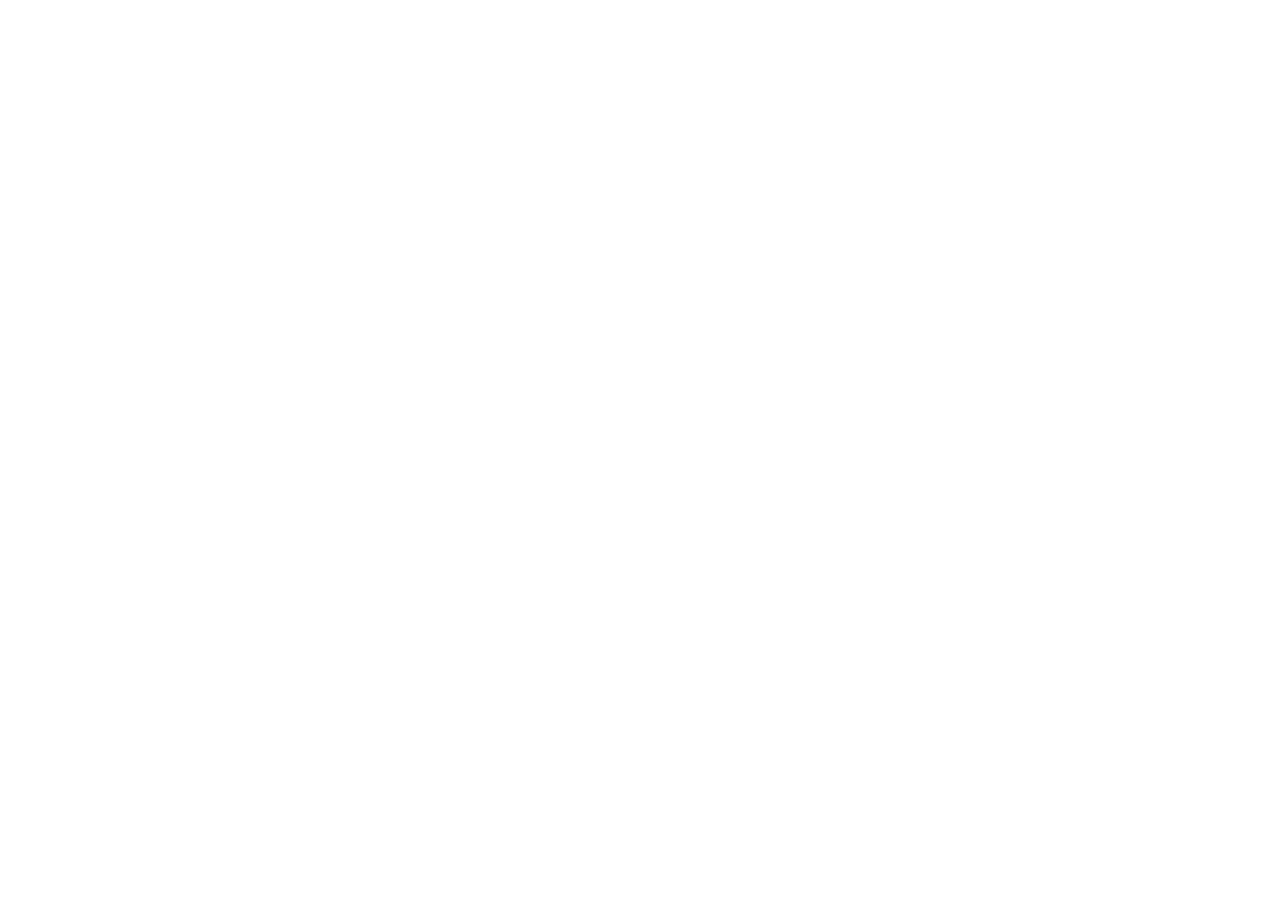
==== js-task_10/index.html @ 5cebc455 "Merge branch 'master' into e.kulesh" ====
<!DOCTYPE html>
<html lang="en">
<head>
    <meta charset="UTF-8">
    <meta name="viewport" content="width=device-width, initial-scale=1.0">
    <title>Document</title>  
</head>
<body>
<script src="js/script.js"></script>
</body>
</html>
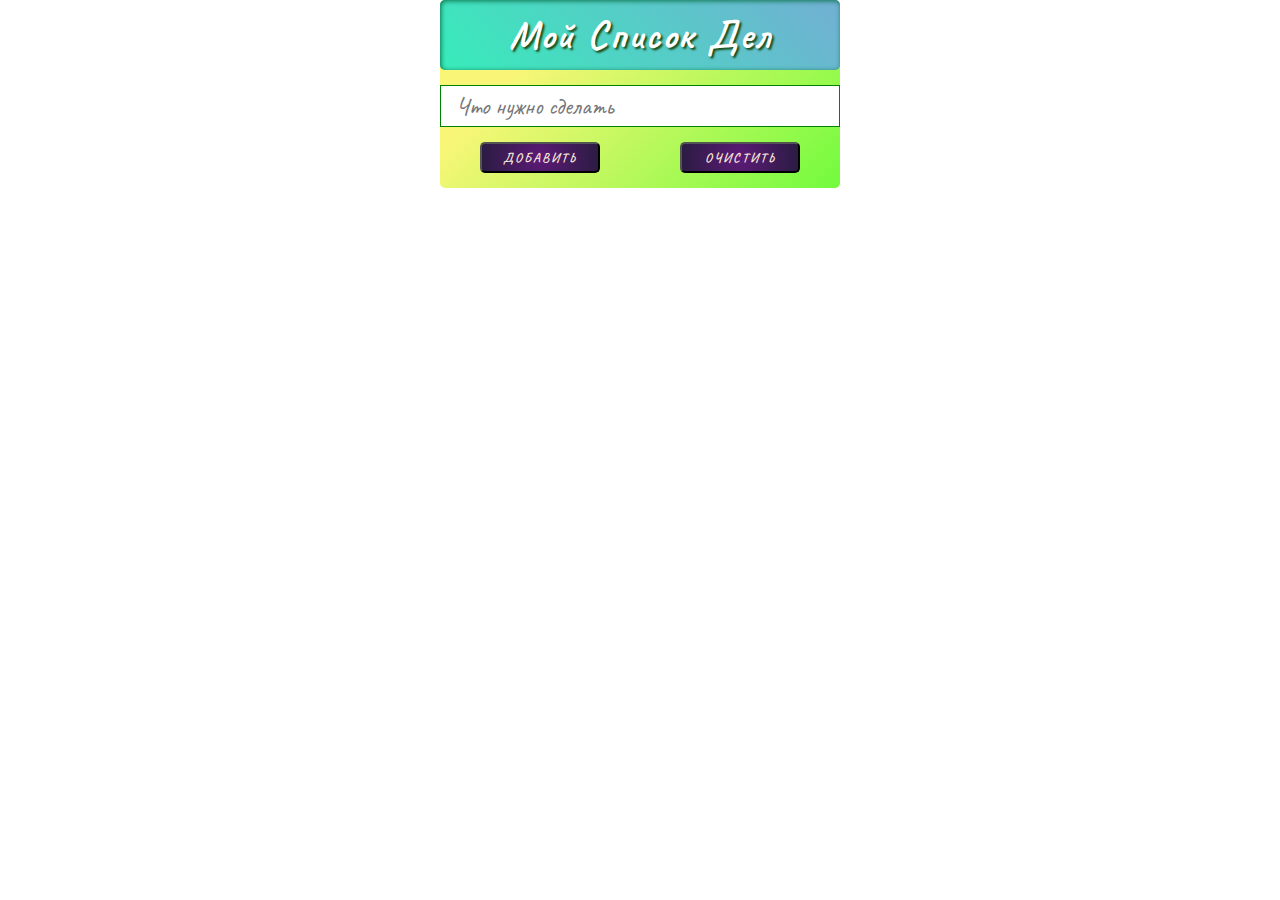
==== commit ea2aa561: "todo list" ====
--- a/js-task_10/index.html
+++ b/js-task_10/index.html
@@ -3,9 +3,27 @@
 <head>
     <meta charset="UTF-8">
     <meta name="viewport" content="width=device-width, initial-scale=1.0">
-    <title>Document</title>  
+    <title>To Do List on JS</title>
+    <link rel="preconnect" href="https://fonts.googleapis.com">
+    <link rel="preconnect" href="https://fonts.gstatic.com" crossorigin>
+    <link href="https://fonts.googleapis.com/css2?family=Caveat:wght@400;600;700&display=swap" rel="stylesheet">
+    <link rel="stylesheet" href="https://use.fontawesome.com/releases/v5.6.1/css/all.css" rel="stylesheet">
+    <link rel="stylesheet" href="style.css">
 </head>
 <body>
+    <div class="todo">
+        <h1>Мой список дел</h1>
+        <div class="todo__input">
+            <div class="todo__add"></div>
+            <h3 class="total"></h3>
+            <input class="todo__text" type="text" placeholder="Что нужно сделать">
+        </div>
+        <div class="buttons">
+            <button class="add">Добавить</button>
+            <button class="clear">Очистить</button>
+        </div>
+    </div>
+    
 <script src="js/script.js"></script>
 </body>
 </html>--- a/js-task_10/style.css
+++ b/js-task_10/style.css
@@ -0,0 +1,114 @@
+* {
+ margin: 0;
+ padding: 0;
+ box-sizing: border-box;   
+}
+
+body {
+    font-family: 'Caveat', cursive;
+    font-size: 24px;
+    font-weight: normal;
+}
+.todo {
+    max-width: 400px;
+    margin: 0 auto;
+    background: -webkit-linear-gradient(135deg, rgb(249, 246, 119) 25%, rgb(114, 251, 61));
+    background: -moz-linear-gradient(135deg, rgb(249, 246, 119) 25%, rgb(114, 251, 61));
+    background: linear-gradient(135deg, rgb(249, 246, 119) 25%, rgb(114, 251, 61));
+    border-radius: 5px;
+    padding-bottom: 15px;
+}
+
+h1 {
+    font-size: 40px;
+    font-weight: 700;
+    text-transform: capitalize;
+    text-align: center;
+    background: -webkit-linear-gradient(45deg, #37ecba, #72afd3);
+    background: -moz-linear-gradient(45deg, #37ecba, #72afd3);
+    background: linear-gradient(45deg, #37ecba, #72afd3);
+    color: rgb(255, 255, 255);
+    padding: 10px 0px;
+    border-radius: 5px;
+    box-shadow: inset 1px 1px 5px rgb(11, 114, 75);
+    letter-spacing: 2px;
+    text-shadow: 2px 2px 2px rgb(26, 77, 26);
+    margin-bottom: 15px;
+}
+.todo__add {
+    margin-bottom: 10px;
+    padding: 0px 5px;
+    
+}
+.todo__item {
+    display: flex;
+    align-items: center;
+    justify-content: space-between;
+}
+
+.btn-complete.checked,
+.description.checked {
+    text-decoration: line-through;
+    opacity: 0.5;
+}
+
+.btn-complete {
+    display: block;
+    width: 20px;
+    height: 20px;
+}
+
+.description {
+    width: 70%;
+}
+.total {
+    text-align: center;
+    color: #5d1a78;
+    margin-bottom: 10px;
+}
+
+.todo__text {
+    width: 100%;
+    padding: 5px 15px;
+    border: 1px solid green;
+    margin-bottom: 15px;
+    font-family: 'Caveat', cursive;
+    font-size: 24px;
+}
+
+.todo__text:focus {
+    background: -webkit-linear-gradient(45deg, #37ecba, #72afd3);
+    background: -moz-linear-gradient(45deg, #37ecba, #72afd3);
+    background: linear-gradient(45deg, #37ecba, #72afd3);
+    font-family: 'Caveat', cursive;
+    font-size: 24px;
+}
+
+.buttons {
+    display: flex;
+    justify-content: space-around;
+}
+
+button {
+    width: 30%;
+    border-radius: 5px;
+    font-family: 'Caveat', cursive;
+    font-weight: 600;
+    letter-spacing: 2px;
+    color: antiquewhite;
+    background: radial-gradient(circle, #5d1a78, #2a1c42);
+    padding: 5px 0;
+    text-transform: uppercase;
+}
+.edit, .save, .delete {
+    width: 24px;
+    height: 28px;
+    line-height: 0.5;
+}
+
+.edit::after {
+    display: block;
+    content: '\f303';
+    font-family: 'Font Awesome 5 Free', 'Font Awesome 5 Brands';
+    font-weight: 900;
+}
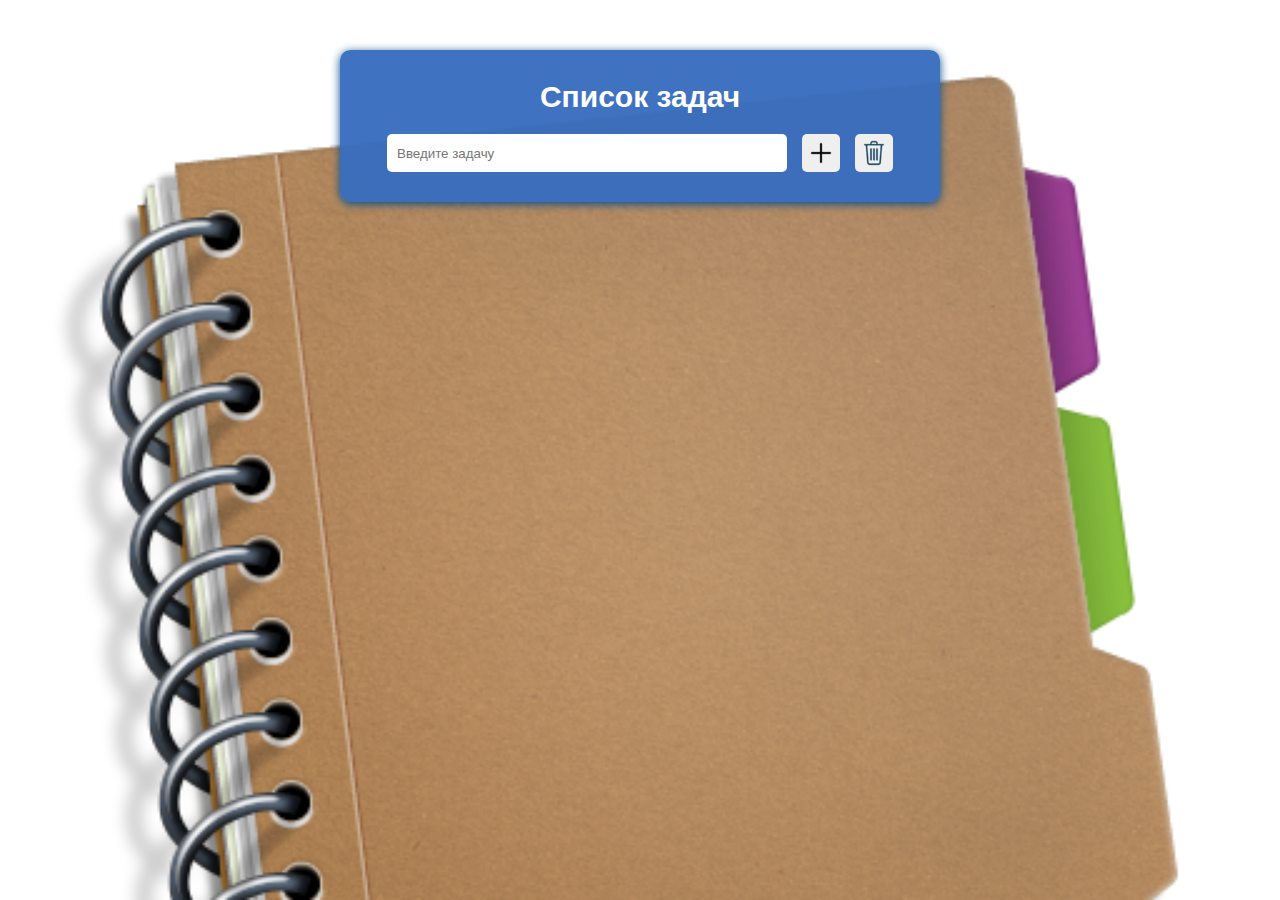
==== commit 8d61b47c: "Merge 66e4eb9d5daf09b6e90839def292b7a2f074d8b6 into 9b7c58b710dcf8bfab9686c5cd806eb273e111ee" ====
--- a/js-task_10/index.html
+++ b/js-task_10/index.html
@@ -3,27 +3,24 @@
 <head>
     <meta charset="UTF-8">
     <meta name="viewport" content="width=device-width, initial-scale=1.0">
-    <title>To Do List on JS</title>
-    <link rel="preconnect" href="https://fonts.googleapis.com">
-    <link rel="preconnect" href="https://fonts.gstatic.com" crossorigin>
-    <link href="https://fonts.googleapis.com/css2?family=Caveat:wght@400;600;700&display=swap" rel="stylesheet">
-    <link rel="stylesheet" href="https://use.fontawesome.com/releases/v5.6.1/css/all.css" rel="stylesheet">
     <link rel="stylesheet" href="style.css">
+    <title>Document</title>  
 </head>
 <body>
-    <div class="todo">
-        <h1>Мой список дел</h1>
-        <div class="todo__input">
-            <div class="todo__add"></div>
-            <h3 class="total"></h3>
-            <input class="todo__text" type="text" placeholder="Что нужно сделать">
-        </div>
-        <div class="buttons">
-            <button class="add">Добавить</button>
-            <button class="clear">Очистить</button>
-        </div>
+    <div class="container">
+       <div class="task_list">
+            <h1>Список задач</h1>
+           <div class="create_new_task">
+               <input type="text" class="message" placeholder="Введите задачу">
+               <button class="add bst" title="Добавить задачу!"></button>
+               <button class="edit bst" title="Редактировать задачу!"></button>
+               <button class="remove bst" title="Очистить весь список!"></button>
+           </div>
+           <div class="wrapper">
+               <ul class="task"></ul>
+           </div>
+       </div>
     </div>
-    
-<script src="js/script.js"></script>
+    <script src="scripts.js"></script>
 </body>
 </html>--- a/js-task_10/style.css
+++ b/js-task_10/style.css
@@ -1,114 +1,140 @@
 * {
- margin: 0;
- padding: 0;
- box-sizing: border-box;   
+    margin: 0;
+    padding: 0;
+    box-sizing: border-box;
 }
-
 body {
-    font-family: 'Caveat', cursive;
-    font-size: 24px;
-    font-weight: normal;
+    background-image: url(img/todolist2.png);
+    background-size: cover;
+    font-family: sans-serif;
+ }
+  
+  .container {
+    margin: 0 auto;
+    padding-top: 50px; }
+  
+  .important {
+    font-weight: bolder;
+    font-size: 16px;
+    color:rgb(221, 218, 20);
+  }
+  
+  .task_list {
+    max-width: 600px;
+    display: flex;
+    flex-direction: column;
+    margin: 0 auto;
+    background-color:#376dbef5;
+    padding: 30px;
+    border-radius: 10px;
+    -webkit-box-shadow: 0 2px 10px 0 #074b83;
+    box-shadow: 0 2px 10px 0 #074b83; }
+  
+    h1 {
+    text-align: center;
+    margin-top: 0;
+    margin-bottom: 20px;
+    color: #fff;
+    font-size: 30px; }
+  
+    .create_new_task{
+    display: flex;
+    justify-content: center;
+    align-items: flex-end;
+    text-align: center; }
+  
+    input[type=text] {
+    width: 400px;
+    height: 38px;
+    padding: 10px;
+    border: 0px solid;
+    outline-color:green;
+    outline-width:1px;
+    border-radius: 5px;
 }
-.todo {
-    max-width: 400px;
-    margin: 0 auto;
-    background: -webkit-linear-gradient(135deg, rgb(249, 246, 119) 25%, rgb(114, 251, 61));
-    background: -moz-linear-gradient(135deg, rgb(249, 246, 119) 25%, rgb(114, 251, 61));
-    background: linear-gradient(135deg, rgb(249, 246, 119) 25%, rgb(114, 251, 61));
+  
+    button {
+    padding: 10px;
+    width: 38px;
+    height: 38px;
+    cursor: pointer;
+    border: none;
     border-radius: 5px;
-    padding-bottom: 15px;
 }
-
-h1 {
-    font-size: 40px;
-    font-weight: 700;
-    text-transform: capitalize;
-    text-align: center;
-    background: -webkit-linear-gradient(45deg, #37ecba, #72afd3);
-    background: -moz-linear-gradient(45deg, #37ecba, #72afd3);
-    background: linear-gradient(45deg, #37ecba, #72afd3);
-    color: rgb(255, 255, 255);
-    padding: 10px 0px;
+    button.bst {
+        background-position: center;
+        background-repeat: no-repeat;
+        margin-left: 15px;
+        transition-duration: .5s
+    }
+    button.add {
+        background-image: url(img/add.png);
+    }
+    button.remove {
+        background-image: url(img/rem.png);
+    }
+    button.edit {
+        display: none;
+        background-image: url(img/edit.png);
+    }
+    button.add:hover {
+        background-color: green;
+    }
+    button.remove:hover {
+        background-color: red;
+    }
+    button.edit:hover {
+        background-color: rgb(255, 136, 0);
+    }
+    .task {
+    padding-left: 0; }
+    .task li {
+        display: grid;
+        grid-template-columns: 9fr 1fr 1fr;
+        flex-direction: row;
+        justify-content: space-between;
+        flex-wrap: wrap;
+        align-items: center;
+        color:white;
+        padding: 1em;
+        list-style-type: none; }
+    .task li:not(:last-child) {
+        border-bottom: 1px solid rgb(255, 255, 255); }
+  
+  input[type=checkbox] {
+    opacity: 0;
+    position: absolute;
+ }
+  
+  input[type=checkbox], label {
+    display: inline-block;
+    vertical-align: middle;
+    margin: 5px;
+    cursor: pointer; }
+  
+  input[type=checkbox] + label:before {
+    content: '';
+    background: #376dbef5;
     border-radius: 5px;
-    box-shadow: inset 1px 1px 5px rgb(11, 114, 75);
-    letter-spacing: 2px;
-    text-shadow: 2px 2px 2px rgb(26, 77, 26);
-    margin-bottom: 15px;
-}
-.todo__add {
-    margin-bottom: 10px;
-    padding: 0px 5px;
-    
-}
-.todo__item {
-    display: flex;
-    align-items: center;
-    justify-content: space-between;
-}
-
-.btn-complete.checked,
-.description.checked {
-    text-decoration: line-through;
-    opacity: 0.5;
-}
-
-.btn-complete {
-    display: block;
-    width: 20px;
-    height: 20px;
-}
-
-.description {
-    width: 70%;
-}
-.total {
-    text-align: center;
-    color: #5d1a78;
-    margin-bottom: 10px;
-}
-
-.todo__text {
-    width: 100%;
-    padding: 5px 15px;
-    border: 1px solid green;
-    margin-bottom: 15px;
-    font-family: 'Caveat', cursive;
-    font-size: 24px;
-}
-
-.todo__text:focus {
-    background: -webkit-linear-gradient(45deg, #37ecba, #72afd3);
-    background: -moz-linear-gradient(45deg, #37ecba, #72afd3);
-    background: linear-gradient(45deg, #37ecba, #72afd3);
-    font-family: 'Caveat', cursive;
-    font-size: 24px;
-}
-
-.buttons {
-    display: flex;
-    justify-content: space-around;
-}
-
-button {
-    width: 30%;
-    border-radius: 5px;
-    font-family: 'Caveat', cursive;
-    font-weight: 600;
-    letter-spacing: 2px;
-    color: antiquewhite;
-    background: radial-gradient(circle, #5d1a78, #2a1c42);
-    padding: 5px 0;
-    text-transform: uppercase;
-}
-.edit, .save, .delete {
-    width: 24px;
-    height: 28px;
-    line-height: 0.5;
-}
-
-.edit::after {
-    display: block;
-    content: '\f303';
-    font-family: 'Font Awesome 5 Free', 'Font Awesome 5 Brands';
-    font-weight: 900;
-}
+    border: 2px solid #ddd;
+    display: inline-block;
+    vertical-align: middle;
+    width: 10px;
+    height: 10px;
+    padding: 2px;
+    margin-right: 10px;
+    text-align: center; }
+  
+  input[type=checkbox]:checked + label:before {
+    content: "";
+    display: inline-block;
+    width: 2px;
+    height: 12px;
+    border: solid rgb(8, 194, 8);
+    border-width: 0 2px 2px 0;
+    transform: rotate(45deg);
+    -webkit-transform: rotate(45deg);
+    -ms-transform: rotate(45deg);
+    border-radius: 0;
+    margin: 0 15px 5px 5px; }
+  